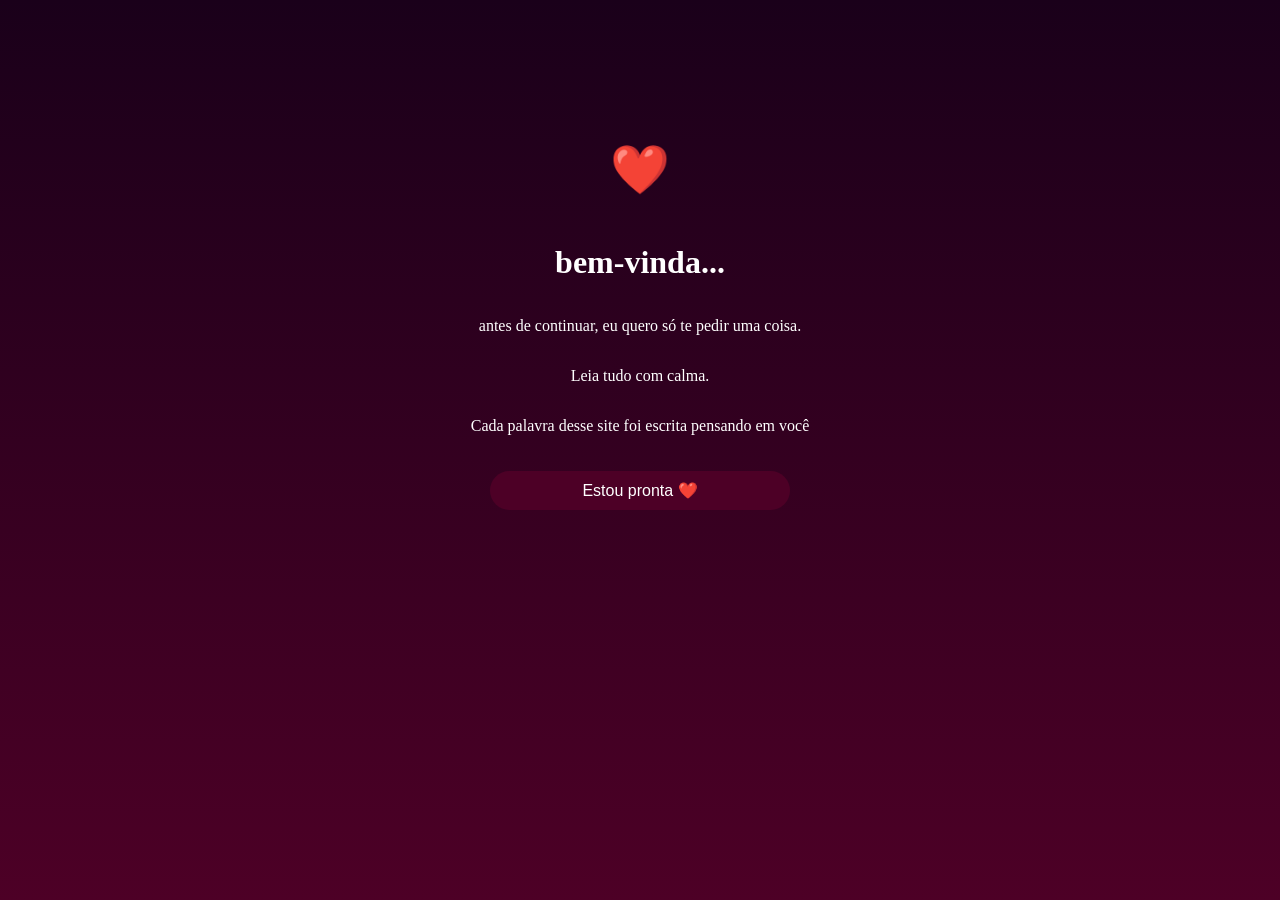
==== index.html @ 610fa8f3 "Add files via upload" ====
<!DOCTYPE html>
<html lang="pt-BR">
<head>
    <meta charset="UTF-8">
    <meta name="viewport" content="width=device-width, initial-scale=1.0">
    <title>Para vc minha vida</title>

    <link rel="stylesheet" href="style.css">
</head>
<body>
    <div class="container">
    <h1>❤️</h1>

    <h2>bem-vinda...</h2>

    <p>antes de continuar, eu quero só te pedir uma coisa.
    </p>

    <p>Leia tudo com calma.
    </p>

    <p>Cada palavra desse site foi escrita pensando em você
    </p>
    
    <a href="primeira-carta.html">
    <button id="btn-pronta">Estou pronta ❤️</button>
    </a>

    <div id="primeira-carta">
        <h2>Primeira carta</h2>
        <p>Se voçê está lendo isso, significa que clicou no botão</p>

    </div>

    </div>

    <script src="script.js"></script>

</body>
</html>
---- style.css ----
body{
   background: linear-gradient(to bottom, #1a001a, #4d0026);
   color: white;
   margin:0;
   min-height: 100vh;
   overflow-x: hidden;

}

.container{
      display: flex;
      flex-direction: column;
      align-items: center;
      justify-content: center;
       min-height: 70vh;
       width: 90%;
   margin: auto;

   animation: aparecer 2s ease;
   }

   .container p{
      max-width: 500px;
      text-align: center;
   }

   .container h1{
      font-size: 3rem;
      margin-bottom: 20px;
   }
   .container h2{
      font-size: 2rem;
      margin-bottom: 20px;
   }

   button{
      background-color: #4d0026;
      color: white;
      border: none;
      padding: 10px 20px;
      font-size: 1rem;
      border-radius: 20px;
      cursor: pointer;
      transition: background-color 0.3s ease;
   }

   button:hover{
      background-color: #350335;
      transform: translateY(-3px);
   }
   @keyframes aparecer {
      from {
         opacity: 0;
         transform: translateY(20px);
      }
      to {
         opacity: 1;
         transform: translateY(0);
      }
   }

   #primeira-carta{
      display: none;
      text-align: center;
   }

   .carta{
      width: 85%;
      background-color: rgba(255, 255, 255, 0.08);
      padding: 20px;
      border-radius: 20px;
      max-width: 500px;
      margin: 20px auto;
      text-align: center;
   }

   .carta p{
      line-height: 1.8;
   }

   .container a{
      margin: 10px;
   }

   .container button{
      margin-top: 10px;
      width: 300px;
   }
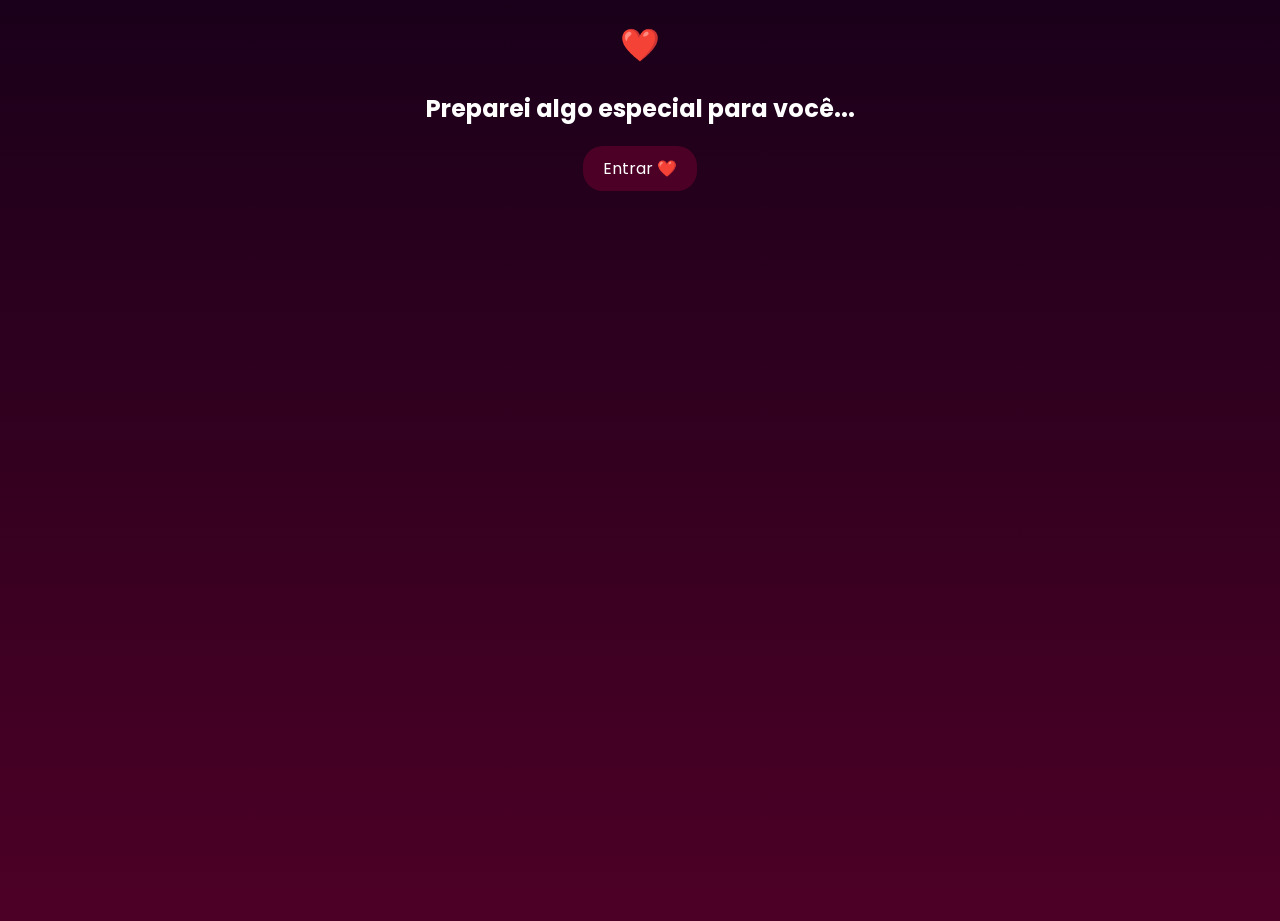
==== commit 53ed6123: "Add files via upload" ====
--- a/index.html
+++ b/index.html
@@ -6,12 +6,28 @@
     <title>Para vc minha vida</title>
 
     <link rel="stylesheet" href="style.css">
+    <link rel="preconnect" href="https://fonts.googleapis.com">
+<link rel="preconnect" href="https://fonts.gstatic.com" crossorigin>
+
+<link href="https://fonts.googleapis.com/css2?family=Poppins:wght@300;400;600;700&display=swap" rel="stylesheet">
 </head>
 <body>
-    <div class="container">
-    <h1>❤️</h1>
+     <div class="coracoes">
+        <span>❤️</span>
+        <span>💗</span>
+        <span>❤️</span>
+        <span>💕</span>
+    </div>
+     <div class="entrada">
+        <h1>❤️</h1>
+        <h2>Preparei algo especial para você...</h2>
+        <button id="entrar">Entrar ❤️</button>
+    </div>
 
-    <h2>bem-vinda...</h2>
+    <div class="container escondido">
+    <h1 class="coracao">❤️</h1>
+
+    <h2 id="titulo">bem-vinda...</h2>
 
     <p>antes de continuar, eu quero só te pedir uma coisa.
     </p>
@@ -23,14 +39,8 @@
     </p>
     
     <a href="primeira-carta.html">
-    <button id="btn-pronta">Estou pronta ❤️</button>
+    <button id="btn-pronta" class="esconder">Estou pronta ❤️</button>
     </a>
-
-    <div id="primeira-carta">
-        <h2>Primeira carta</h2>
-        <p>Se voçê está lendo isso, significa que clicou no botão</p>
-
-    </div>
 
     </div>
 
--- a/style.css
+++ b/style.css
@@ -16,7 +16,7 @@
        width: 90%;
    margin: auto;
 
-   animation: aparecer 2s ease;
+   animation: aparecer 1.2s ease;
    }
 
    .container p{
@@ -45,15 +45,16 @@
    }
 
    button:hover{
-      background-color: #350335;
-      transform: translateY(-3px);
-   }
-   @keyframes aparecer {
-      from {
+       background-color: #c913c9;
+    transform: scale(1.08); 
+      box-shadow: 0 0 20px rgba(201, 19, 201, 0.6);
+   }
+   @keyframes aparecer{
+      from{
          opacity: 0;
-         transform: translateY(20px);
-      }
-      to {
+         transform: translateY(30px);
+      }
+      to{
          opacity: 1;
          transform: translateY(0);
       }
@@ -66,12 +67,15 @@
 
    .carta{
       width: 85%;
-      background-color: rgba(255, 255, 255, 0.08);
-      padding: 20px;
+       background: rgba(77, 0, 38, 0.75);
+      padding: 25px;
       border-radius: 20px;
       max-width: 500px;
       margin: 20px auto;
       text-align: center;
+      animation: aparecer 1s ease;
+      box-shadow: 0 0 30px rgba(0, 0, 0, 0.4);
+      backdrop-filter: blur(10px);
    }
 
    .carta p{
@@ -85,4 +89,136 @@
    .container button{
       margin-top: 10px;
       width: 300px;
-   }+   }
+
+   *{
+      font-family: "Poppins", sans-serif;
+   }
+
+   .coracao{
+      font-size: 4rem;
+      animation: pulsar 1.5s infinite;
+   }
+
+   @keyframes pulsar{
+      0%{
+         transform: scale(1);
+      }
+
+      50%{
+         transform: scale(1.15);
+      }
+
+      100%{
+         transform: scale(1);
+      }
+   }
+
+   .coracoes{
+    position: fixed;
+    width: 100%;
+    height: 100%;
+    overflow: hidden;
+    pointer-events: none;
+}
+
+.coracoes span{
+    position: absolute;
+    bottom: -50px;
+    font-size: 25px;
+    animation: subir 8s linear infinite;
+}
+
+.coracoes span:nth-child(1){
+    left: 10%;
+}
+
+.coracoes span:nth-child(2){
+    left: 40%;
+    animation-delay: 2s;
+}
+
+.coracoes span:nth-child(3){
+    left: 70%;
+    animation-delay: 4s;
+}
+
+.coracoes span:nth-child(4){
+    left: 90%;
+    animation-delay: 6s;
+}
+
+@keyframes subir{
+
+    from{
+        transform: translateY(0);
+        opacity: 1;
+    }
+
+    to{
+        transform: translateY(-100vh);
+        opacity: 0;
+    }
+
+}
+
+.esconder{
+    opacity: 0;
+    transform: translateY(20px);
+}
+
+.mostrar{
+    opacity: 1;
+    transform: translateY(0);
+    transition: 1s ease;
+}
+
+#btn-pronta{
+   transition: 0.5s ease;
+
+}
+
+.entrada{
+    text-align: center;
+    animation: aparecer 1s ease;
+}
+
+.escondido{
+    display: none;
+}
+
+.saindo{
+    opacity: 0;
+    transition: 1s ease;
+}
+
+.revelar{
+    animation: revelarCarta 1.2s ease;
+}
+
+@keyframes revelarCarta{
+    from{
+        opacity: 0;
+        transform: translateY(50px) scale(0.95);
+    }
+
+    to{
+        opacity: 1;
+        transform: translateY(0) scale(1);
+    }
+}
+
+.momento{
+    background: rgba(255,255,255,0.05);
+    padding: 20px;
+    margin: 20px 0;
+    border-radius: 15px;
+    text-align: left;
+    border-left: 4px solid #c913c9;
+    animation: aparecer 1s ease;
+}
+
+.momento h3{
+    color: #ff66ff;
+    margin-bottom: 10px;
+}
